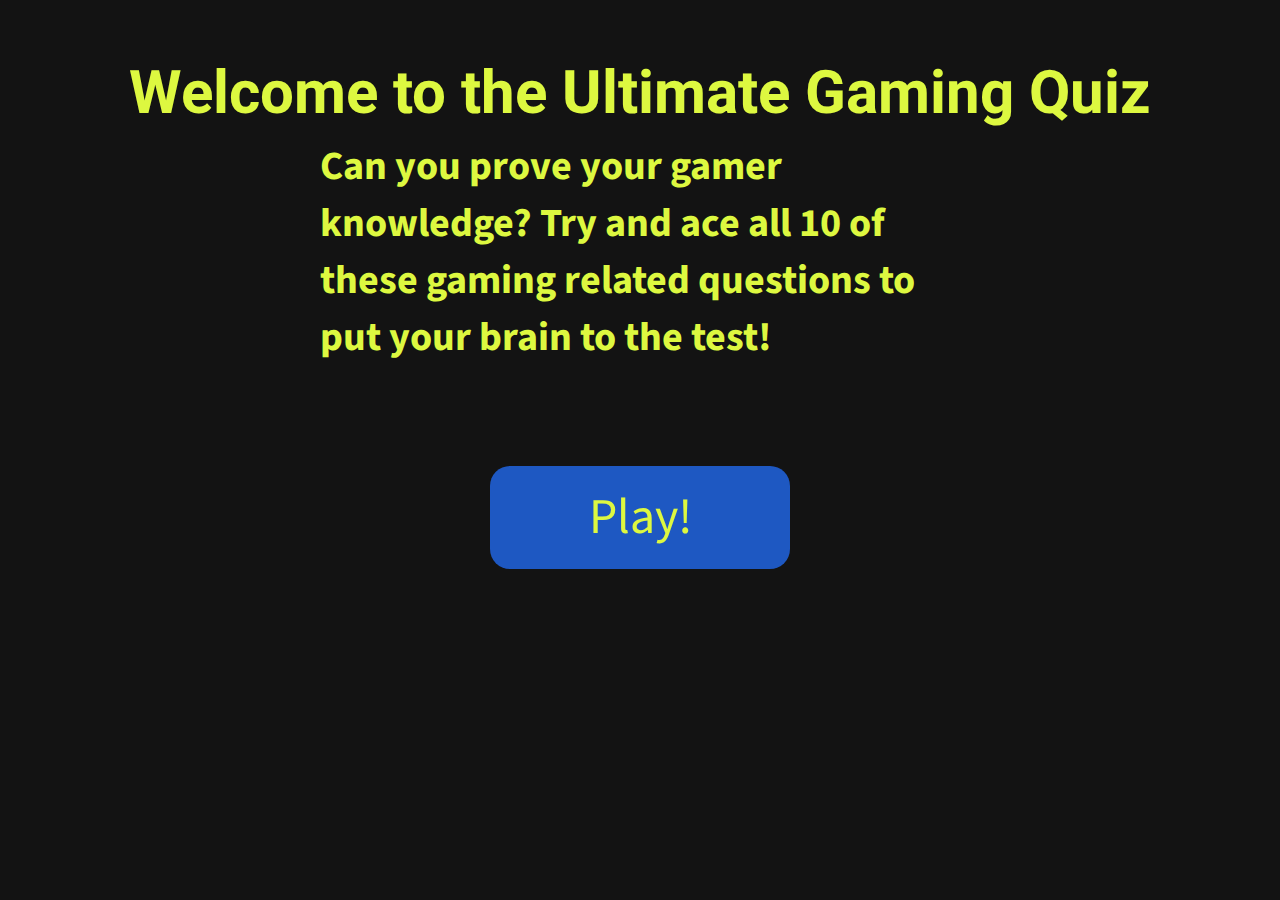
==== index.html @ d3d59239 "style end page and create new js file for scripting" ====
<html lang="en">

<head>
    <meta charset="UTF-8">
    <meta http-equiv="X-UA-Compatible" content="IE=edge">
    <meta name="viewport" content="width=device-width, initial-scale=1.0">
    <link rel="stylesheet" href="assets/css/style.css">
    <title>Ultimate Gaming Quiz</title>
</head>

<body>
    <main>
        <header>
        <form action="index.html">
            <button id="home-btn" class="hidden">Go Home!</button>
        </form>
        <div id="welcome-container">
            <h1 id="welcome">Welcome to the Ultimate Gaming Quiz</h1>
            <h2 id="description">Can you prove your gamer knowledge? Try and ace all 10 of these gaming related
                questions to put your brain to the test!</h2>
            <button id="play-btn">Play!</button>
        </div>
    </header>
        <section id="quiz-wrapper">
            <h1 id="quiz-heading" class="hidden">
                Ultimate Gaming Quiz
            </h1>
            <div>
                <div id="question-area" class="hidden">
                    <div id="counter">
                        <p id="counter-text"></p>
                    </div>
                    <span id="question"></span>
                    <div class="answer">
                        <p class="letter">A</p>
                        <p class="option-text" data-number="1">Choice 1</p>
                    </div>
                    <div class="answer">
                        <p class="letter">B</p>
                        <p class="option-text" data-number="2">Choice 2</p>
                    </div>
                    <div class="answer">
                        <p class="letter">C</p>
                        <p class="option-text" data-number="3">Choice 3</p>
                    </div>
                    <div class="answer">
                        <p class="letter">D</p>
                        <p class="option-text" data-number="4">Choice 4</p>
                    </div>
                </div>
            </div>
            <div id="score-area" class="hidden">
                <p class="scores" id="correct-text">Correct Answers: <span id="score">0</span></p>
                <p class="scores" id="incorrect-text">Incorrect Answers: <span id="incorrect">0</span></p>
            </div>
            </div>
        </section>
    </main>
    <script src="/assets/js/script.js"></script>
</body>

</html>
---- assets/css/style.css ----
@import url('https://fonts.googleapis.com/css2?family=Heebo:wght@200&family=Source+Sans+Pro&display=swap');

* {
    border: none;
    margin: 0;
    padding: 0;
    box-sizing: border-box;
}

body{
    font-family: 'Source Sans Pro', sans-serif;
    background-color: #131313;
}

h1 {
    font-family: 'Heebo', sans-serif;
    color: #ddf840;
    font-size: 70px;
}

a{
    text-decoration: none;
}
    
#error{
    font-size: 2rem;
    color: #ddf840;
}

.error-messsage{
    font-size: 1.5rem;
    color: white;
    display: flex;
    justify-content: center;
    flex-direction: column;
}

.form-button{
    display: flex;
    justify-content: center;
}

#home-button{
    margin-top: 20px;
    padding: 5 10;
    font-size: 2rem;
    background-color: #1E58C2;
    color: white;
}

#home-button:hover{
    cursor: pointer;
}

#welcome-container{
    display: flex;
    align-content: center;
    flex-direction: column;
    justify-content: center;
    align-items: center;
    margin-top: 50px;
}

#description{
    color: #ddf840;
    font-size: 40px;
    width: 50%;
}


#play-btn {
    margin-top: 100px;
    padding: 16px 20px;
    border-radius: 20px;
    background-color: #1E58C2;
    color: #ddf840;
    cursor: pointer;
    font-family: inherit;
    font-size: 50px;
    width: 300px;
}
#home-btn {
    padding: 10px 10px;
    border-radius: 20px;
    background-color: #1E58C2;
    color: #ddf840;
    cursor: pointer;
    font-family: inherit;
    font-size: 30px;
    width: 150px;
}

#play-btn:hover {
    background-color:#14387c
}

#quiz-wrapper{
    display: flex;
    flex-direction: column;
    align-items: center;
    width: 100%;
}

#question{
    font-size: 5rem;
    margin-top: 20px;
    display: flex;
    color: #ddf840;
}

.answer{
    display: flex;
    font-size: 3rem;
    margin-top: 10;
    width: 100%;
    border: 3px solid #1c4aa1;
    background-color: #b8bbc0;
}

.answer:hover{
    cursor: pointer;
}

.letter{
    color: white;
    background-color:#1E58C2;
    padding: 10 30;
}

.option-text{
    color: #2973fc;
    background-color: rgb(226, 226, 226);
    padding: 15;
    width: 100%;
}

.option-text:hover{
    cursor: pointer;
}

.scores{
    font-size: 2rem;
}

#correct-text{
    color: green;
}
#score{
    color:white;
}

#incorrect{
    color: white;
}

#incorrect-text{
    color: red;
}

.hidden{
    display: none;
}

.correct{
    background-color: green;
    color: white;
}

.incorrect{
    background-color: red;
    color: white;
}

#counter-text{
    display: flex;
    justify-content: center;
    color: #ddf840;
    font-size: 3rem;
}

.score-container{
    display: flex;
    flex-direction: column;
    justify-content: center;
    align-items: center;
    width: 100vw;
    max-width: 80rem;
    height: 100vh;
    margin: 0 auto;
}

.flex{
    display: flex;
    flex-direction: column;
    justify-content: center;
    align-items: center;
}

.generic-btn{
    margin-top: 20px;
    padding: 10 15;
    border-radius: 10px;
    background-color: #1E58C2;
    color: #ddf840;
    cursor: pointer;
    font-family: inherit;
    font-size: 30px;
    width: 200px;
    text-align: center;
}

.generic-btn:hover{
    cursor: pointer;
    background-color: #14387c;
}

form{
    width: 100%;
    display: flex;
    flex-direction: column;
    align-items: center;
}

input{
    margin-bottom: 1rem;
    width: 200px;
    padding: 10 15;
    font-size: 20px;
}

@media screen and (min-width: 320px) {
    h1,h2{
        font-size: 20px;
    }
    #quiz-heading{
        font-size: 30px;
    }
    #question{
        font-size: 2rem;
    }

    .letter{
        font-size: 2rem;
        padding: 5 30;
    }
    .answer{
        font-size: 2rem;
    }
    .scores{
        font-size: 1.5rem;
    }

}

@media screen and (min-width: 1080px) {
    h1{
        font-size: 60px;
    }
    #quiz-heading{
        font-size: 60px;
    }
    #question{
        font-size: 3rem;
    }

    .letter{
        font-size: 3rem;
        padding: 5 30;
    }
    .answer{
        font-size: 3rem;
    }
    .scores{
        font-size: 2rem;
    }
}
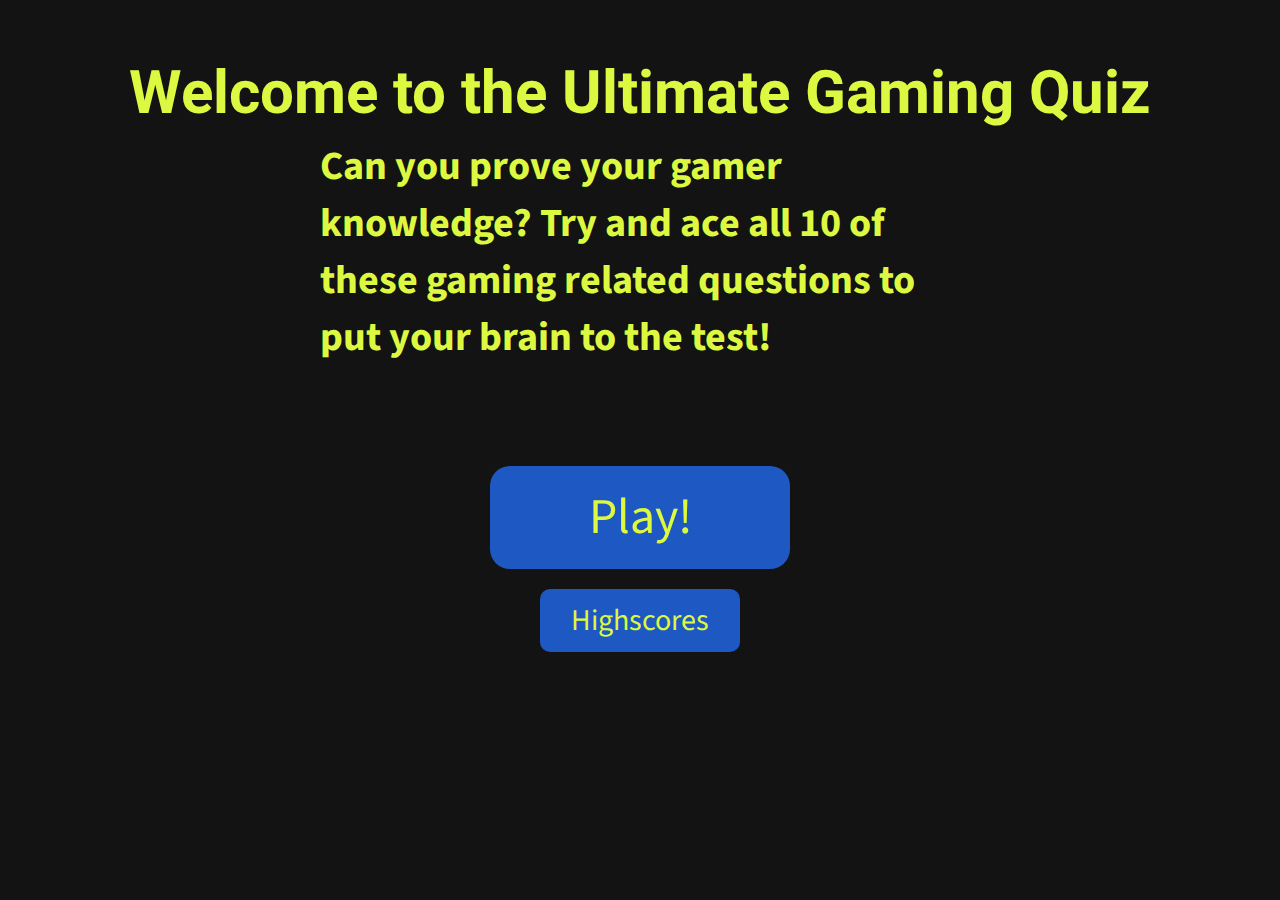
==== commit 18d50cc4: "Create highscores page with new button to access from home" ====
--- a/index.html
+++ b/index.html
@@ -19,6 +19,7 @@
             <h2 id="description">Can you prove your gamer knowledge? Try and ace all 10 of these gaming related
                 questions to put your brain to the test!</h2>
             <button id="play-btn">Play!</button>
+            <a href="highscores.html" class="generic-btn" id="highscores">Highscores</a>
         </div>
     </header>
         <section id="quiz-wrapper">
--- a/assets/css/style.css
+++ b/assets/css/style.css
@@ -214,6 +214,10 @@
     background-color: #14387c;
 }
 
+.generic-btn[disabled]:hover{
+    cursor: not-allowed;
+}
+
 form{
     width: 100%;
     display: flex;
@@ -228,6 +232,10 @@
     font-size: 20px;
 }
 
+#final-score{
+    font-size: 5rem;
+}
+
 @media screen and (min-width: 320px) {
     h1,h2{
         font-size: 20px;
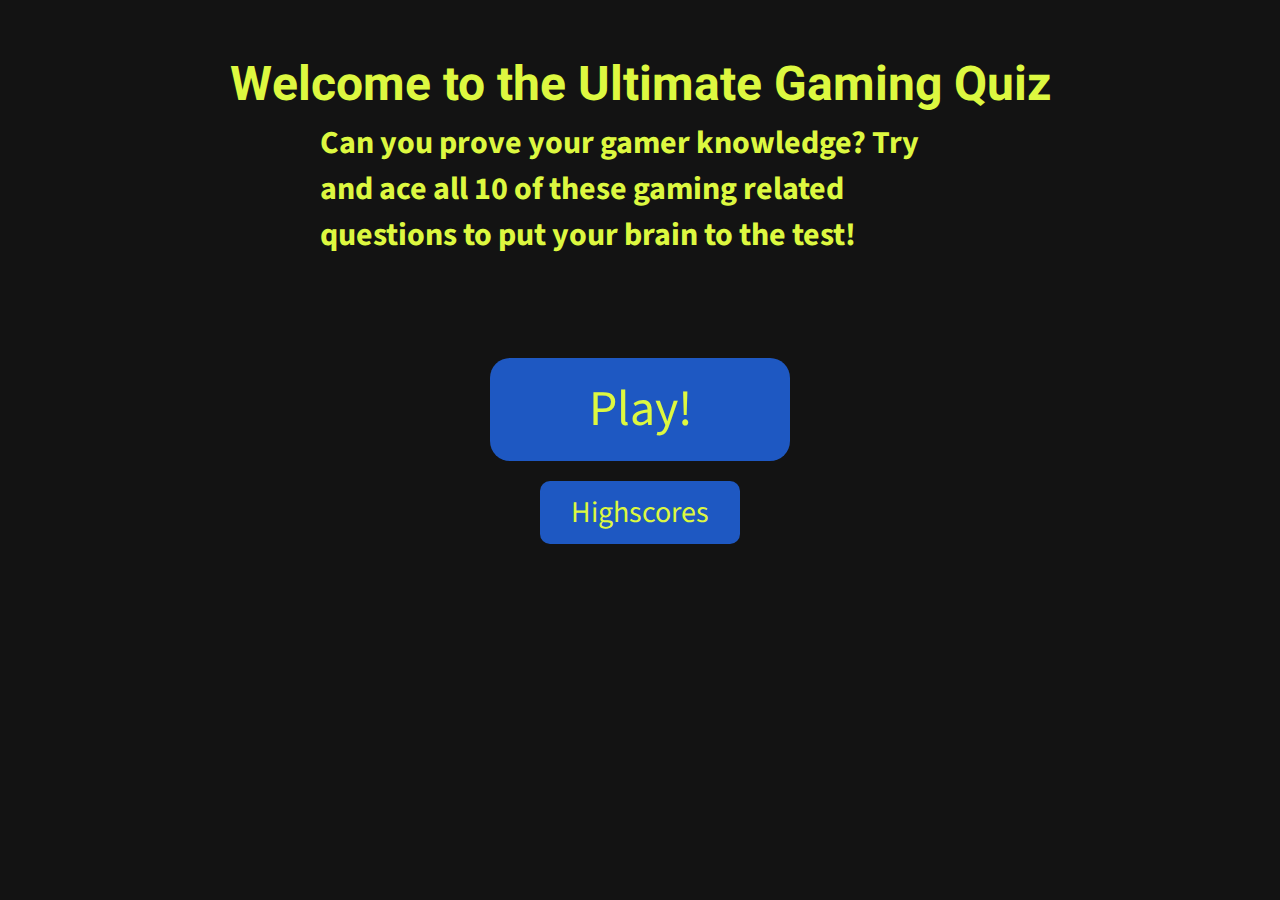
==== commit d7601a30: "style entire site for mobile and tablet users" ====
--- a/index.html
+++ b/index.html
@@ -11,9 +11,6 @@
 <body>
     <main>
         <header>
-        <form action="index.html">
-            <button id="home-btn" class="hidden">Go Home!</button>
-        </form>
         <div id="welcome-container">
             <h1 id="welcome">Welcome to the Ultimate Gaming Quiz</h1>
             <h2 id="description">Can you prove your gamer knowledge? Try and ace all 10 of these gaming related
@@ -54,6 +51,9 @@
                 <p class="scores" id="correct-text">Correct Answers: <span id="score">0</span></p>
                 <p class="scores" id="incorrect-text">Incorrect Answers: <span id="incorrect">0</span></p>
             </div>
+            <form action="index.html">
+                <button id="home-btn" class="hidden">Go Home!</button>
+            </form>
             </div>
         </section>
     </main>
--- a/assets/css/style.css
+++ b/assets/css/style.css
@@ -236,15 +236,65 @@
     font-size: 5rem;
 }
 
+.highScore-container{
+    margin-top: 100px;
+    display: flex;
+    justify-content: center;
+}
+
+#highScore-header{
+    font-size: 3.5rem;
+}
+
+.high-score{
+    color: #ddf840;
+    list-style: none;
+    display: flex;
+    justify-content: center;
+    font-size: 2.2rem;
+}
+
 @media screen and (min-width: 320px) {
     h1,h2{
-        font-size: 20px;
+        font-size: 1.2rem;
+    }
+
+    #description{
+        font-size: 1.5rem;
+    }
+    #quiz-heading{
+        font-size: 1.5rem;
+    }
+    #question{
+        font-size: 1.3rem;
+    }
+
+    .letter{
+        font-size: 1.5rem;
+        padding: 5 10;
+    }
+    .answer{
+        font-size: 1.5rem;
+    }
+    .scores{
+        font-size: 1.5rem;
+    }
+
+}
+
+@media  screen and (min-width: 700px) {
+    h1,h2{
+        font-size: 2.6rem;
+    }
+
+    #description{
+        font-size: 2rem;
     }
     #quiz-heading{
         font-size: 30px;
     }
     #question{
-        font-size: 2rem;
+        font-size: 1.6rem;
     }
 
     .letter{
@@ -257,18 +307,17 @@
     .scores{
         font-size: 1.5rem;
     }
-
 }
 
 @media screen and (min-width: 1080px) {
     h1{
-        font-size: 60px;
+        font-size: 3rem;
     }
     #quiz-heading{
         font-size: 60px;
     }
     #question{
-        font-size: 3rem;
+        font-size: 2.5rem;
     }
 
     .letter{
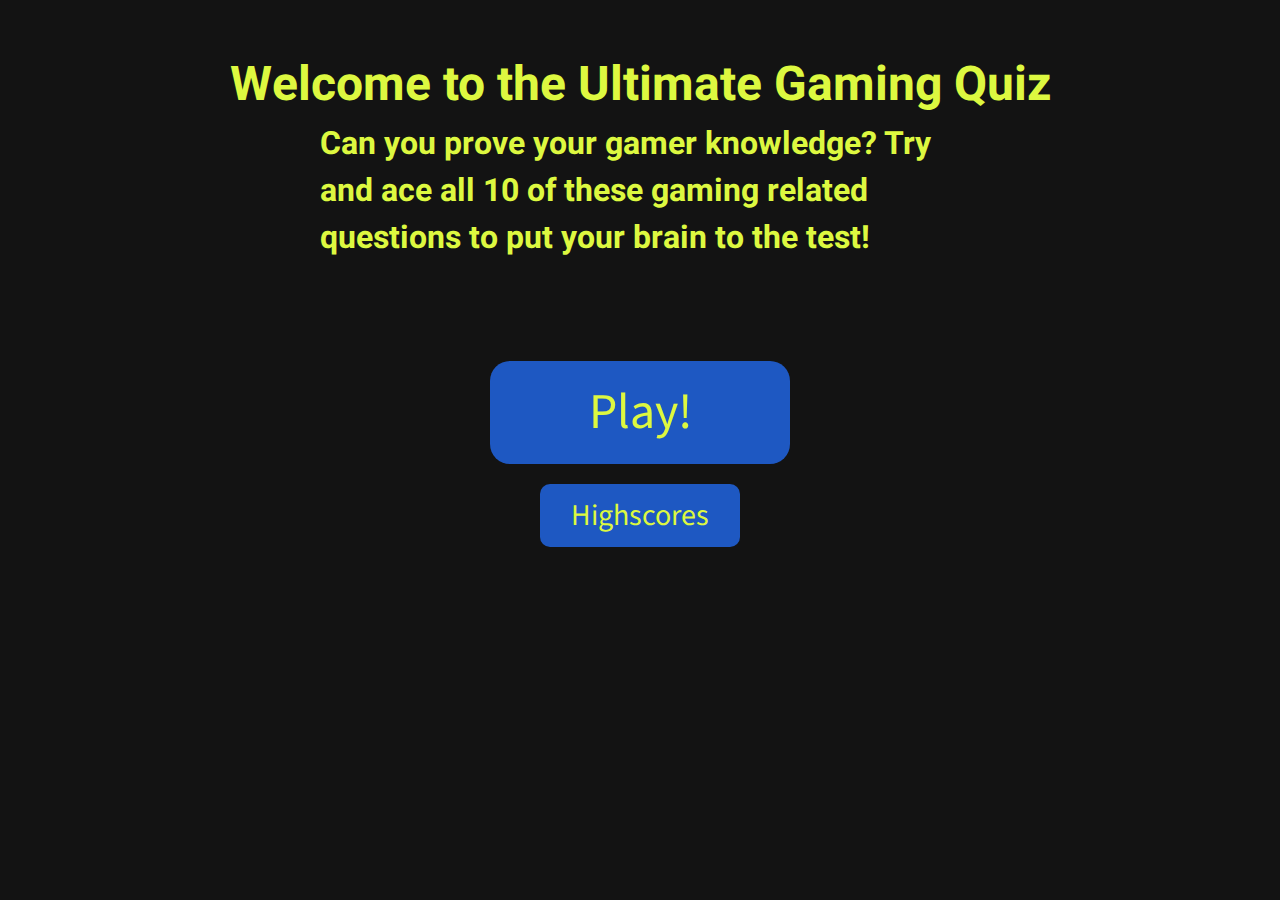
==== commit 5f463c9a: "Complete HTML validation and show proof in readme" ====
--- a/index.html
+++ b/index.html
@@ -1,3 +1,4 @@
+<!DOCTYPE html>
 <html lang="en">
 
 <head>
@@ -5,12 +6,12 @@
     <meta http-equiv="X-UA-Compatible" content="IE=edge">
     <meta name="viewport" content="width=device-width, initial-scale=1.0">
     <link rel="stylesheet" href="assets/css/style.css">
+    <link rel="icon" type="image/png" href="assets/imgs/icon.jpg">
     <title>Ultimate Gaming Quiz</title>
 </head>
 
 <body>
-    <main>
-        <header>
+    <header>
         <div id="welcome-container">
             <h1 id="welcome">Welcome to the Ultimate Gaming Quiz</h1>
             <h2 id="description">Can you prove your gamer knowledge? Try and ace all 10 of these gaming related
@@ -19,10 +20,11 @@
             <a href="highscores.html" class="generic-btn" id="highscores">Highscores</a>
         </div>
     </header>
+    <main>
         <section id="quiz-wrapper">
-            <h1 id="quiz-heading" class="hidden">
+            <h2 id="quiz-heading" class="hidden">
                 Ultimate Gaming Quiz
-            </h1>
+            </h2>
             <div>
                 <div id="question-area" class="hidden">
                     <div id="counter">
@@ -54,7 +56,6 @@
             <form action="index.html">
                 <button id="home-btn" class="hidden">Go Home!</button>
             </form>
-            </div>
         </section>
     </main>
     <script src="/assets/js/script.js"></script>
--- a/assets/css/style.css
+++ b/assets/css/style.css
@@ -12,7 +12,7 @@
     background-color: #131313;
 }
 
-h1 {
+h1,h2 {
     font-family: 'Heebo', sans-serif;
     color: #ddf840;
     font-size: 70px;
@@ -111,7 +111,7 @@
 .answer{
     display: flex;
     font-size: 3rem;
-    margin-top: 10;
+    margin-top: 10px;
     width: 100%;
     border: 3px solid #1c4aa1;
     background-color: #b8bbc0;
@@ -124,13 +124,13 @@
 .letter{
     color: white;
     background-color:#1E58C2;
-    padding: 10 30;
+    padding: 10px 30px;
 }
 
 .option-text{
     color: #2973fc;
     background-color: rgb(226, 226, 226);
-    padding: 15;
+    padding: 15px;
     width: 100%;
 }
 
@@ -186,7 +186,7 @@
     width: 100vw;
     max-width: 80rem;
     height: 100vh;
-    margin: 0 auto;
+    margin: 0px auto;
 }
 
 .flex{
@@ -198,7 +198,7 @@
 
 .generic-btn{
     margin-top: 20px;
-    padding: 10 15;
+    padding: 10px 15px;
     border-radius: 10px;
     background-color: #1E58C2;
     color: #ddf840;
@@ -228,7 +228,7 @@
 input{
     margin-bottom: 1rem;
     width: 200px;
-    padding: 10 15;
+    padding: 10px 15px;
     font-size: 20px;
 }
 
@@ -271,7 +271,7 @@
 
     .letter{
         font-size: 1.5rem;
-        padding: 5 10;
+        padding: 5px 10px;
     }
     .answer{
         font-size: 1.5rem;
@@ -299,7 +299,7 @@
 
     .letter{
         font-size: 2rem;
-        padding: 5 30;
+        padding: 5px 30px;
     }
     .answer{
         font-size: 2rem;
@@ -310,7 +310,7 @@
 }
 
 @media screen and (min-width: 1080px) {
-    h1{
+    h1, h2{
         font-size: 3rem;
     }
     #quiz-heading{
@@ -322,7 +322,7 @@
 
     .letter{
         font-size: 3rem;
-        padding: 5 30;
+        padding: 5px 30px;
     }
     .answer{
         font-size: 3rem;
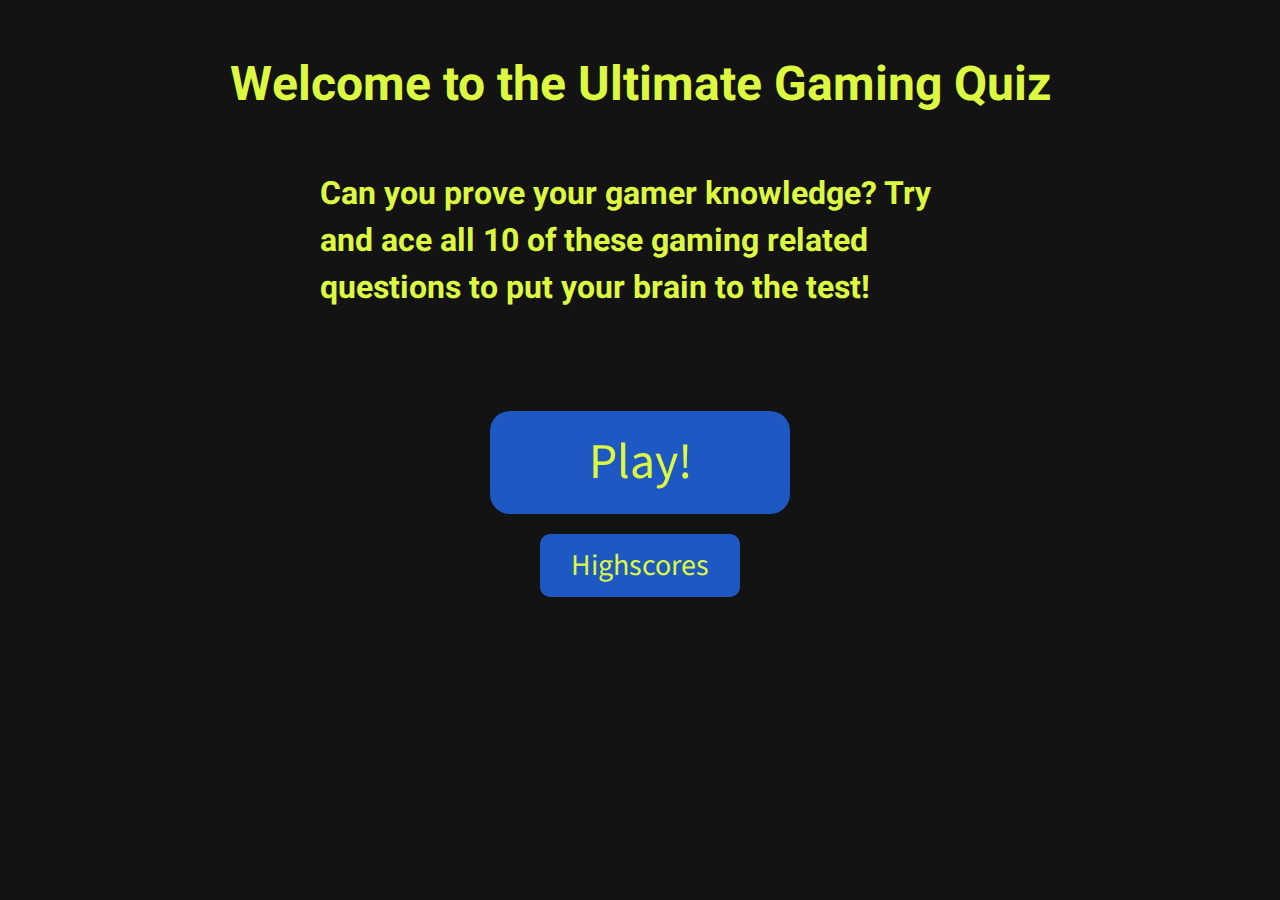
==== commit 23f62112: "final additions to reaadme and credits, change script name to reflect purpose" ====
--- a/index.html
+++ b/index.html
@@ -1,64 +1,100 @@
 <!DOCTYPE html>
+<!-- HTML Start -->
 <html lang="en">
+<!-- Head Start -->
 
 <head>
     <meta charset="UTF-8">
     <meta http-equiv="X-UA-Compatible" content="IE=edge">
     <meta name="viewport" content="width=device-width, initial-scale=1.0">
+    <!-- Meta Description -->
+    <meta name="description" content="The Ultimate Gaming Quiz! Do you have what it takes?">
+    <meta name="keywords" content="quiz, video game, gaming quiz, new video games, console games, pc games">
+    <!-- Link to Stylesheet -->
     <link rel="stylesheet" href="assets/css/style.css">
+    <!-- Link to Favicon -->
     <link rel="icon" type="image/png" href="assets/imgs/icon.jpg">
+    <!-- Page Title -->
     <title>Ultimate Gaming Quiz</title>
 </head>
+<!-- Head End -->
+<!-- Body Start -->
 
 <body>
+    <!-- Header Start -->
     <header>
+        <!-- Welcome Start -->
         <div id="welcome-container">
             <h1 id="welcome">Welcome to the Ultimate Gaming Quiz</h1>
             <h2 id="description">Can you prove your gamer knowledge? Try and ace all 10 of these gaming related
                 questions to put your brain to the test!</h2>
+            <!-- Play Button -->
             <button id="play-btn">Play!</button>
+            <!-- Highscore Button -->
             <a href="highscores.html" class="generic-btn" id="highscores">Highscores</a>
         </div>
+        <!-- Welcome End -->
     </header>
+    <!-- Header End -->
+    <!-- Main Start -->
     <main>
+        <!-- Quiz Section Start -->
         <section id="quiz-wrapper">
+            <!-- Quiz Heading -->
             <h2 id="quiz-heading" class="hidden">
                 Ultimate Gaming Quiz
             </h2>
             <div>
+                <!-- Question Area Start -->
                 <div id="question-area" class="hidden">
+                    <!-- Question Counter -->
                     <div id="counter">
                         <p id="counter-text"></p>
                     </div>
+                    <!-- Question Text -->
                     <span id="question"></span>
+                    <!-- Choice 1 -->
                     <div class="answer">
                         <p class="letter">A</p>
                         <p class="option-text" data-number="1">Choice 1</p>
                     </div>
+                    <!-- Choice 2 -->
                     <div class="answer">
                         <p class="letter">B</p>
                         <p class="option-text" data-number="2">Choice 2</p>
                     </div>
+                    <!-- Choice 3 -->
                     <div class="answer">
                         <p class="letter">C</p>
                         <p class="option-text" data-number="3">Choice 3</p>
                     </div>
+                    <!-- Choice 4 -->
                     <div class="answer">
                         <p class="letter">D</p>
                         <p class="option-text" data-number="4">Choice 4</p>
                     </div>
                 </div>
+                <!-- Question Area End -->
             </div>
+            <!-- Score Area Start -->
             <div id="score-area" class="hidden">
+                <!-- Correct Score Counter -->
                 <p class="scores" id="correct-text">Correct Answers: <span id="score">0</span></p>
+                <!-- Incorrect Score Counter -->
                 <p class="scores" id="incorrect-text">Incorrect Answers: <span id="incorrect">0</span></p>
             </div>
+            <!-- Score Area End -->
+            <!-- Home Button -->
             <form action="index.html">
                 <button id="home-btn" class="hidden">Go Home!</button>
             </form>
         </section>
+        <!-- Quiz Section End -->
     </main>
-    <script src="/assets/js/script.js"></script>
+    <!-- Javascript Loader -->
+    <script src="assets/js/quiz.js"></script>
 </body>
+<!-- Body End -->
 
-</html>+</html>
+<!-- HTML End -->--- a/assets/css/style.css
+++ b/assets/css/style.css
@@ -1,5 +1,7 @@
+/* Loads the google fonts */
 @import url('https://fonts.googleapis.com/css2?family=Heebo:wght@200&family=Source+Sans+Pro&display=swap');
 
+/* General styling  */
 * {
     border: none;
     margin: 0;
@@ -21,6 +23,8 @@
 a{
     text-decoration: none;
 }
+
+/* 404 Page Styling */
     
 #error{
     font-size: 2rem;
@@ -42,7 +46,7 @@
 
 #home-button{
     margin-top: 20px;
-    padding: 5 10;
+    padding: 5px 10px;
     font-size: 2rem;
     background-color: #1E58C2;
     color: white;
@@ -52,6 +56,8 @@
     cursor: pointer;
 }
 
+/* Welcome Screen */
+
 #welcome-container{
     display: flex;
     align-content: center;
@@ -62,11 +68,13 @@
 }
 
 #description{
+    margin-top: 50px;
     color: #ddf840;
     font-size: 40px;
     width: 50%;
 }
 
+/* Button Styling */
 
 #play-btn {
     margin-top: 100px;
@@ -94,6 +102,30 @@
     background-color:#14387c
 }
 
+.generic-btn{
+    margin-top: 20px;
+    padding: 10px 15px;
+    border-radius: 10px;
+    background-color: #1E58C2;
+    color: #ddf840;
+    cursor: pointer;
+    font-family: inherit;
+    font-size: 30px;
+    width: 200px;
+    text-align: center;
+}
+
+.generic-btn:hover{
+    cursor: pointer;
+    background-color: #14387c;
+}
+
+.generic-btn[disabled]:hover{
+    cursor: not-allowed;
+}
+
+/* Quiz Styling */
+
 #quiz-wrapper{
     display: flex;
     flex-direction: column;
@@ -138,6 +170,8 @@
     cursor: pointer;
 }
 
+/* Score Counters */
+
 .scores{
     font-size: 2rem;
 }
@@ -157,19 +191,22 @@
     color: red;
 }
 
+.correct{
+    background-color: green;
+    color: white;
+}
+
+.incorrect{
+    background-color: red;
+    color: white;
+}
+
+/* Hidden Class */
 .hidden{
     display: none;
 }
 
-.correct{
-    background-color: green;
-    color: white;
-}
-
-.incorrect{
-    background-color: red;
-    color: white;
-}
+/* Question Counter */
 
 #counter-text{
     display: flex;
@@ -177,6 +214,8 @@
     color: #ddf840;
     font-size: 3rem;
 }
+
+/* Score Screen */
 
 .score-container{
     display: flex;
@@ -187,35 +226,6 @@
     max-width: 80rem;
     height: 100vh;
     margin: 0px auto;
-}
-
-.flex{
-    display: flex;
-    flex-direction: column;
-    justify-content: center;
-    align-items: center;
-}
-
-.generic-btn{
-    margin-top: 20px;
-    padding: 10px 15px;
-    border-radius: 10px;
-    background-color: #1E58C2;
-    color: #ddf840;
-    cursor: pointer;
-    font-family: inherit;
-    font-size: 30px;
-    width: 200px;
-    text-align: center;
-}
-
-.generic-btn:hover{
-    cursor: pointer;
-    background-color: #14387c;
-}
-
-.generic-btn[disabled]:hover{
-    cursor: not-allowed;
 }
 
 form{
@@ -236,6 +246,8 @@
     font-size: 5rem;
 }
 
+/* High score screen */
+
 .highScore-container{
     margin-top: 100px;
     display: flex;
@@ -253,6 +265,17 @@
     justify-content: center;
     font-size: 2.2rem;
 }
+
+/* Generic flex class */
+.flex{
+    display: flex;
+    flex-direction: column;
+    justify-content: center;
+    align-items: center;
+}
+
+
+/* Responsive Styling */
 
 @media screen and (min-width: 320px) {
     h1,h2{
@@ -260,7 +283,7 @@
     }
 
     #description{
-        font-size: 1.5rem;
+        font-size: 1rem;
     }
     #quiz-heading{
         font-size: 1.5rem;
